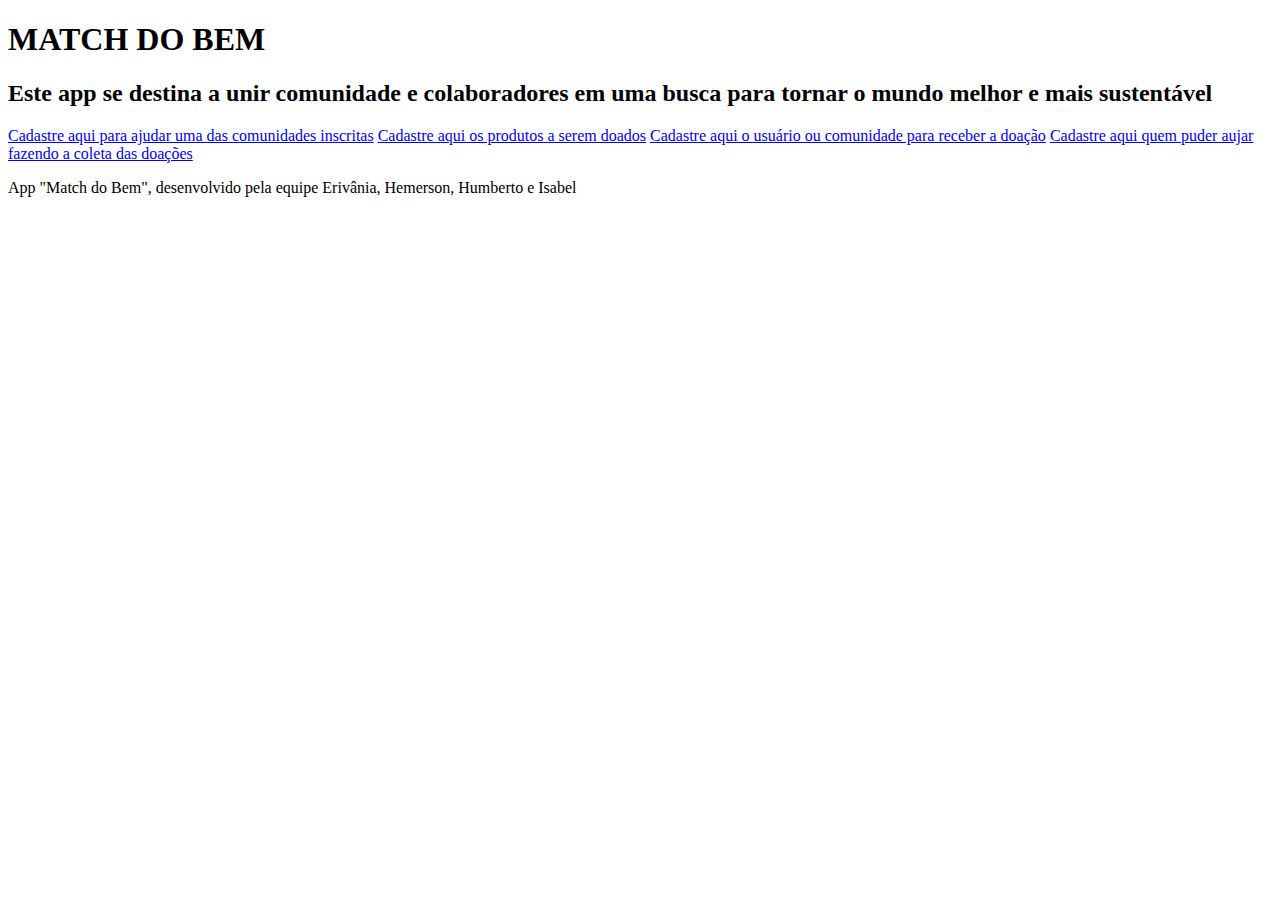
==== index.html @ 27d5f68c "criação da landing page" ====
<!DOCTYPE html>
<html>
    <head>
        <title>Match do Bem</title>
        <meta charset="UTF-8">
        <META name="viewport" content="width=device-width, initial-scale=1">
        <link rel="stylesheet" href="styles.css">
        <link rel="preconnect" href="https://fonts.googleapis.com">
        <link rel="preconnect" href="https://fonts.gstatic.com" crossorigin>
        <link href="https://fonts.googleapis.com/css2?family=Inter:wght@100..900&display=swap" rel="stylesheet">
    </head>
    <body>
        <section class="principal container">
            <div class="container__caixa">
                <h1 class="container__titulo">MATCH DO BEM</h1>
                <h2>Este app se destina a unir comunidade e colaboradores em uma busca para tornar o mundo melhor e mais sustentável</h2>
                <a href="doadores.html" class="container__botao">Cadastre aqui para ajudar uma das comunidades inscritas</a>
                <a href="produtos.html" class="container__botao botao_secundario">Cadastre aqui os produtos a serem doados</a>
                <a href="comunidade.html" class="container__botao botao_terciario">Cadastre aqui o usuário ou comunidade para receber a doação</a>
                <a href="coleta.html" class="container__botao botao_quaternario">Cadastre aqui quem puder aujar fazendo a coleta das doações</a>
            </div>
        </section>

        <footer class="rodape">
            <p class="">App "Match do Bem", desenvolvido pela equipe Erivânia, Hemerson, Humberto e Isabel</p>
        </footer>
        
    </body>
</html>
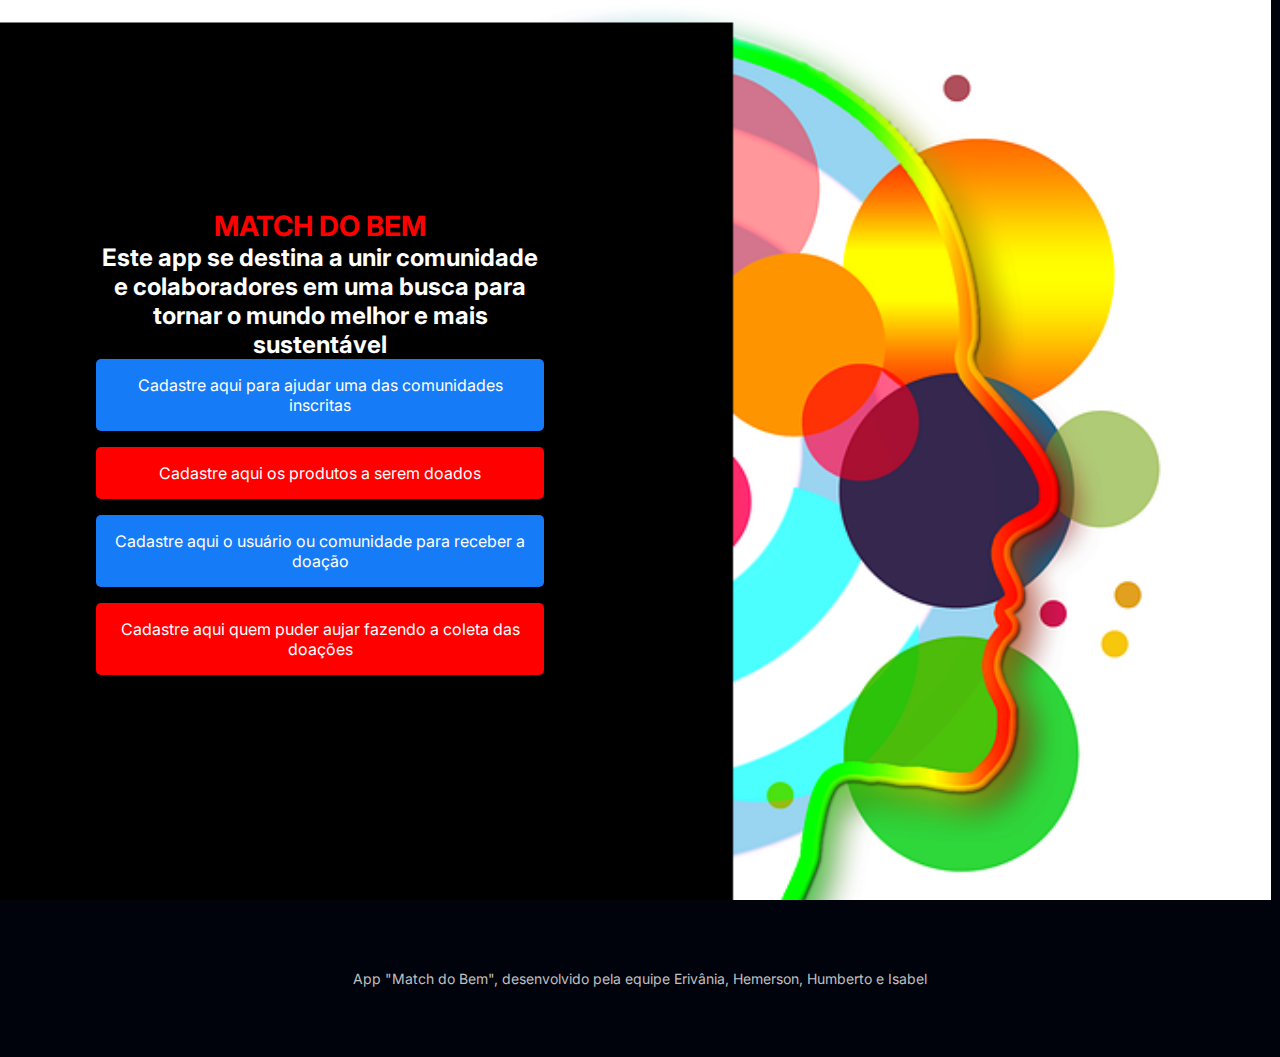
==== commit fb64afcc: "vinculação de link a página criada" ====
--- a/index.html
+++ b/index.html
@@ -15,7 +15,7 @@
                 <h1 class="container__titulo">MATCH DO BEM</h1>
                 <h2>Este app se destina a unir comunidade e colaboradores em uma busca para tornar o mundo melhor e mais sustentável</h2>
                 <a href="doadores.html" class="container__botao">Cadastre aqui para ajudar uma das comunidades inscritas</a>
-                <a href="produtos.html" class="container__botao botao_secundario">Cadastre aqui os produtos a serem doados</a>
+                <a href=produtos.html" class="container__botao botao_secundario">Cadastre aqui os produtos a serem doados</a>
                 <a href="comunidade.html" class="container__botao botao_terciario">Cadastre aqui o usuário ou comunidade para receber a doação</a>
                 <a href="coleta.html" class="container__botao botao_quaternario">Cadastre aqui quem puder aujar fazendo a coleta das doações</a>
             </div>
--- a/styles.css
+++ b/styles.css
@@ -0,0 +1,79 @@
+:root {
+    --branco-principal: #FFFFFF;
+    --cinza-secundario: #C0C0C0;
+    --botao-azul: #167BF7;
+    --cor-de-fundo: #00030C;
+    --botao-vermelho: #FF0000;
+    --fonte-principal: "Inter";
+
+ }
+ body {
+    background-color: var(--cor-de-fundo);
+    color: var(--branco-principal);
+    font-family: var(--fonte-principal);
+    font-size:16px;
+    font-weight:400;
+ }
+ * {
+    margin: 0;
+    padding: 0;
+ }
+
+ .principal {
+    background-image: url("backgraound.png");
+    background-repeat: no-repeat;
+    background-size: contain;
+    align-items: center;
+    text-align: center;
+
+ }
+
+ .container {
+    height: 100vh;
+    display: grid;
+    grid-template-columns: 50% 50%;
+}
+
+ .container__botao{
+    background-color: var(--botao-azul);
+    border-radius: 5px;
+    padding: 1em;
+    color: var(--branco-principal);
+    display:block;
+    text-decoration: none;
+    margin-bottom: 1em;
+ }
+ .botao_secundario {
+    background-color: var(--botao-vermelho);
+ }
+
+  .botao_terciario {
+   background-color: var(--botao-azul) ;
+ }
+
+.botao_quaternario {
+   background-color: red;
+}
+
+.container__titulo {
+    color: var(--botao-vermelho);
+    font-size:28px;
+    font-weight: 700;
+}
+
+.container__caixa {
+    margin: 0 6em;
+
+}
+.rodape {
+    display: flex;
+    justify-content:center;
+    list-style-type:none;
+    margin-top: 1em 0;
+    color: var(--cinza-secundario);
+    font-size:14px;
+    text-align: center;
+    margin: 5em 3em;
+}
+
+ 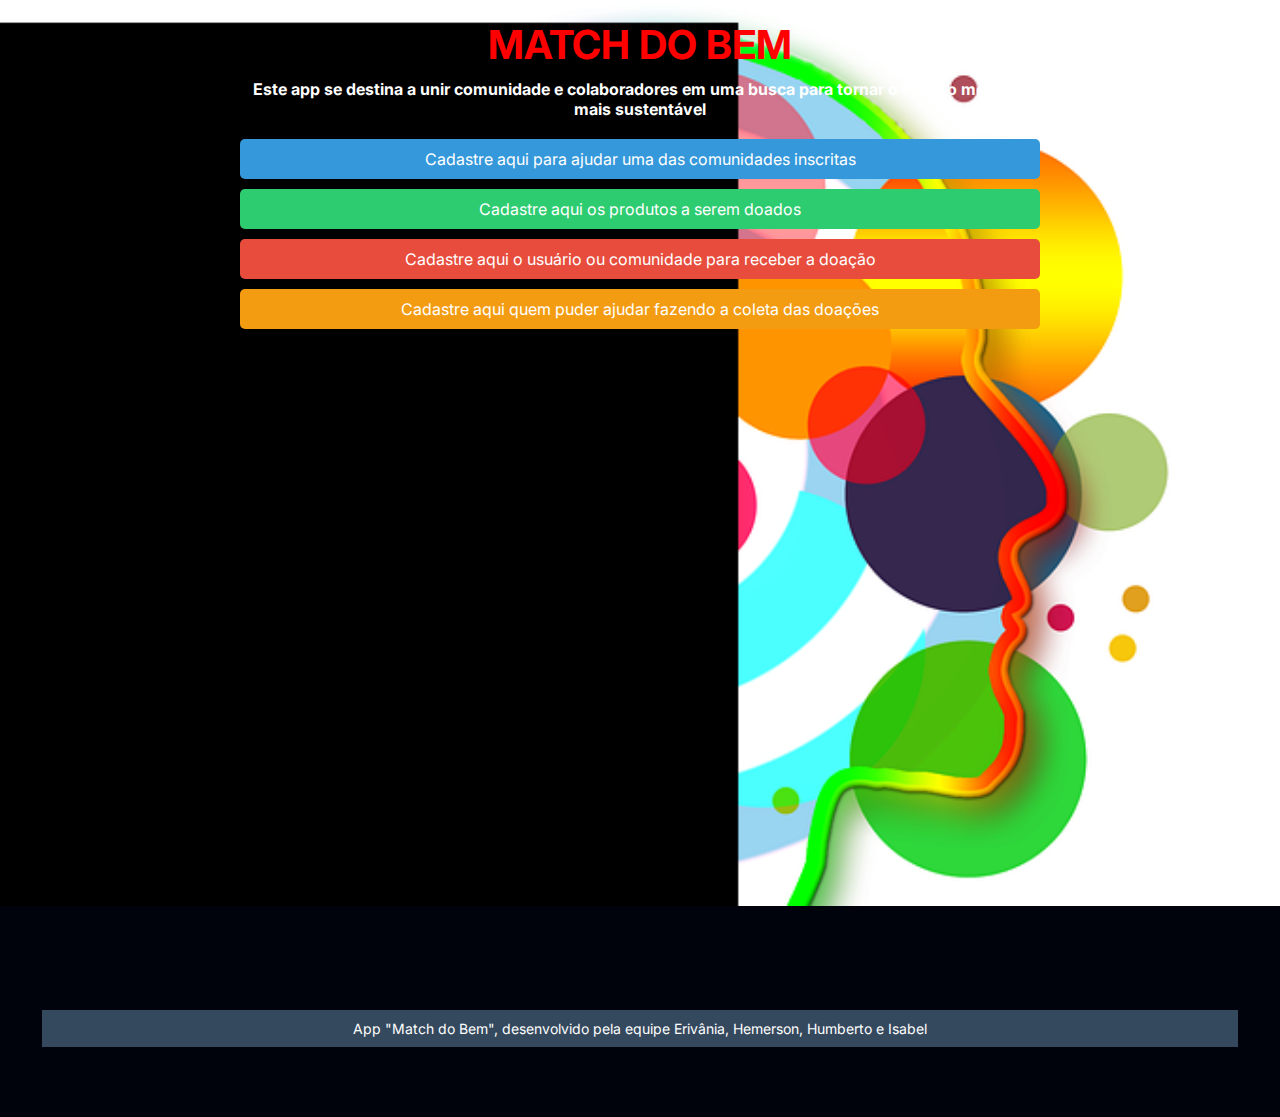
==== commit 64dfaae9: "Tentativa de melhorar a responsividade da página" ====
--- a/index.html
+++ b/index.html
@@ -1,29 +1,93 @@
 <!DOCTYPE html>
 <html>
-    <head>
-        <title>Match do Bem</title>
-        <meta charset="UTF-8">
-        <META name="viewport" content="width=device-width, initial-scale=1">
-        <link rel="stylesheet" href="styles.css">
-        <link rel="preconnect" href="https://fonts.googleapis.com">
-        <link rel="preconnect" href="https://fonts.gstatic.com" crossorigin>
-        <link href="https://fonts.googleapis.com/css2?family=Inter:wght@100..900&display=swap" rel="stylesheet">
-    </head>
-    <body>
-        <section class="principal container">
-            <div class="container__caixa">
-                <h1 class="container__titulo">MATCH DO BEM</h1>
-                <h2>Este app se destina a unir comunidade e colaboradores em uma busca para tornar o mundo melhor e mais sustentável</h2>
-                <a href="doadores.html" class="container__botao">Cadastre aqui para ajudar uma das comunidades inscritas</a>
-                <a href=produtos.html" class="container__botao botao_secundario">Cadastre aqui os produtos a serem doados</a>
-                <a href="comunidade.html" class="container__botao botao_terciario">Cadastre aqui o usuário ou comunidade para receber a doação</a>
-                <a href="coleta.html" class="container__botao botao_quaternario">Cadastre aqui quem puder aujar fazendo a coleta das doações</a>
-            </div>
-        </section>
+<head>
+    <title>Match do Bem</title>
+    <meta charset="UTF-8">
+    <meta name="viewport" content="width=device-width, initial-scale=1">
+    <link rel="stylesheet" href="styles.css">
+    <link rel="preconnect" href="https://fonts.googleapis.com">
+    <link rel="preconnect" href="https://fonts.gstatic.com" crossorigin>
+    <link href="https://fonts.googleapis.com/css2?family=Inter:wght@100..900&display=swap" rel="stylesheet">
+    <style>
+        body {
+            font-family: 'Inter', sans-serif;
+            margin: 0;
+            padding: 0;
+            box-sizing: border-box;
+        }
 
-        <footer class="rodape">
-            <p class="">App "Match do Bem", desenvolvido pela equipe Erivânia, Hemerson, Humberto e Isabel</p>
-        </footer>
-        
-    </body>
-</html>
+        .container {
+            display: flex;
+            flex-direction: column;
+            align-items: center;
+            text-align: center;
+            padding: 20px;
+        }
+
+        .container__caixa {
+            max-width: 800px;
+            width: 100%;
+        }
+
+        .container__titulo {
+            font-size: 2.5em;
+            margin-bottom: 10px;
+        }
+
+        h2 {
+            font-size: 1em;
+            margin-bottom: 20px;
+        }
+
+        .container__botao {
+            display: block;
+            margin-bottom: 10px;
+            padding: 10px;
+            text-decoration: none;
+            color: #fff;
+            background-color: #3498db;
+            border-radius: 5px;
+            transition: background-color 0.3s;
+        }
+
+        .botao_secundario {
+            background-color: #2ecc71;
+        }
+
+        .botao_terciario {
+            background-color: #e74c3c;
+        }
+
+        .botao_quaternario {
+            background-color: #f39c12;
+        }
+
+        .container__botao:hover {
+            background-color: #2980b9;
+        }
+
+        .rodape {
+            text-align: center;
+            padding: 10px;
+            background-color: #34495e;
+            color: #fff;
+        }
+    </style>
+</head>
+<body>
+    <section class="principal container">
+        <div class="container__caixa">
+            <h1 class="container__titulo">MATCH DO BEM</h1>
+            <h2>Este app se destina a unir comunidade e colaboradores em uma busca para tornar o mundo melhor e mais sustentável</h2>
+            <a href="doadores.html" class="container__botao">Cadastre aqui para ajudar uma das comunidades inscritas</a>
+            <a href="produtos.html" class="container__botao botao_secundario">Cadastre aqui os produtos a serem doados</a>
+            <a href="comunidade.html" class="container__botao botao_terciario">Cadastre aqui o usuário ou comunidade para receber a doação</a>
+            <a href="coleta.html" class="container__botao botao_quaternario">Cadastre aqui quem puder ajudar fazendo a coleta das doações</a>
+        </div>
+    </section>
+
+    <footer class="rodape">
+        <p class="">App "Match do Bem", desenvolvido pela equipe Erivânia, Hemerson, Humberto e Isabel</p>
+    </footer>
+</body>
+</html>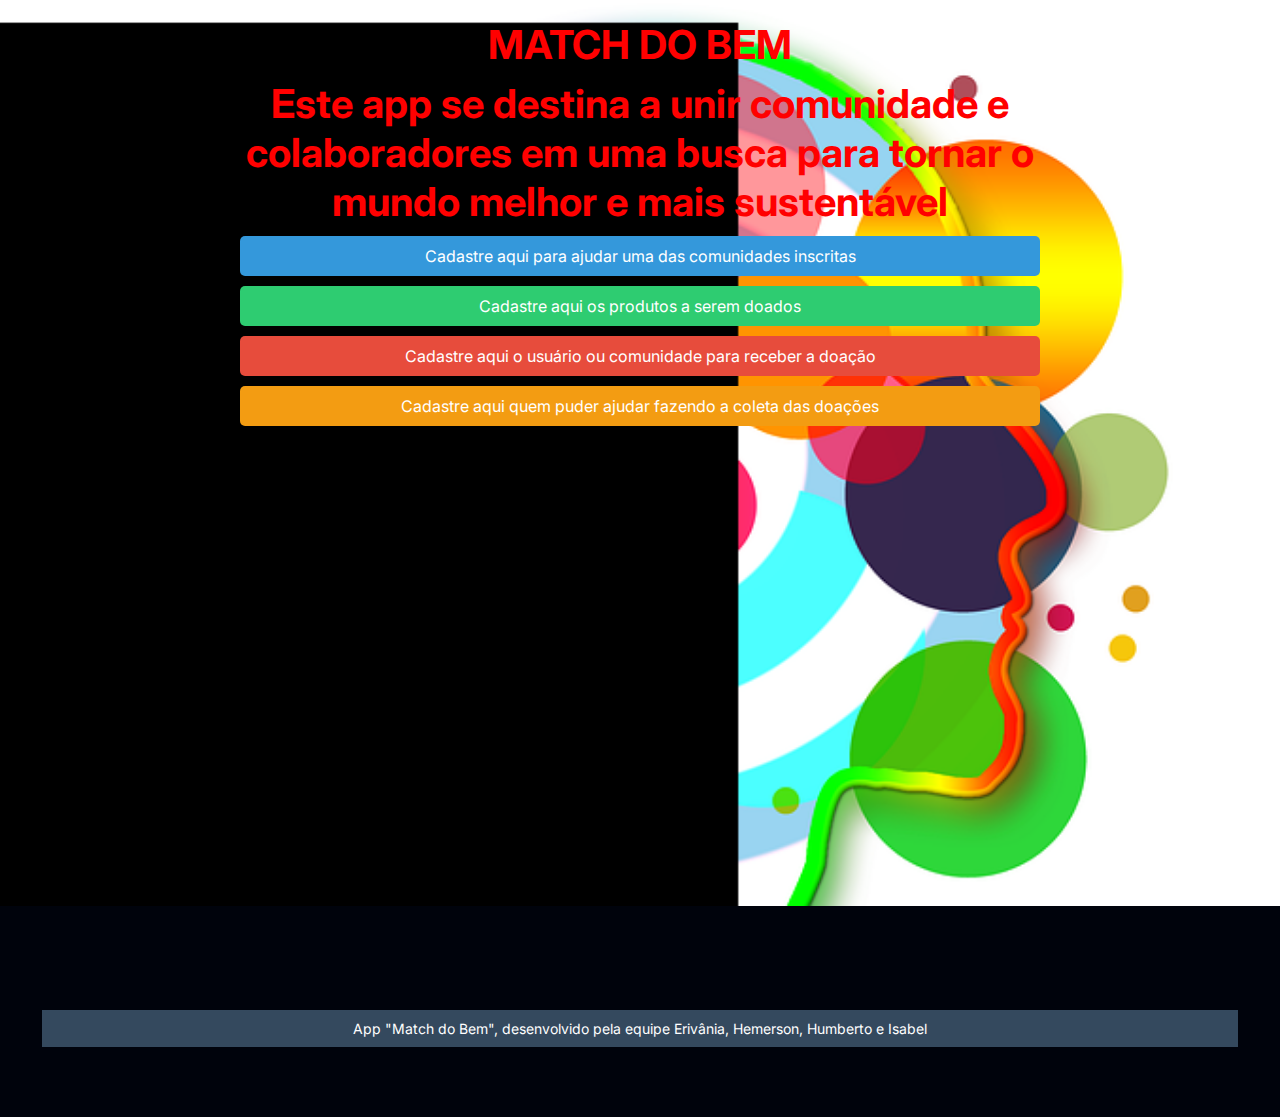
==== commit 13c49dfc: "corrigir cor do texto" ====
--- a/index.html
+++ b/index.html
@@ -78,7 +78,7 @@
     <section class="principal container">
         <div class="container__caixa">
             <h1 class="container__titulo">MATCH DO BEM</h1>
-            <h2>Este app se destina a unir comunidade e colaboradores em uma busca para tornar o mundo melhor e mais sustentável</h2>
+            <h2 class="container__titulo">Este app se destina a unir comunidade e colaboradores em uma busca para tornar o mundo melhor e mais sustentável</h2>
             <a href="doadores.html" class="container__botao">Cadastre aqui para ajudar uma das comunidades inscritas</a>
             <a href="produtos.html" class="container__botao botao_secundario">Cadastre aqui os produtos a serem doados</a>
             <a href="comunidade.html" class="container__botao botao_terciario">Cadastre aqui o usuário ou comunidade para receber a doação</a>
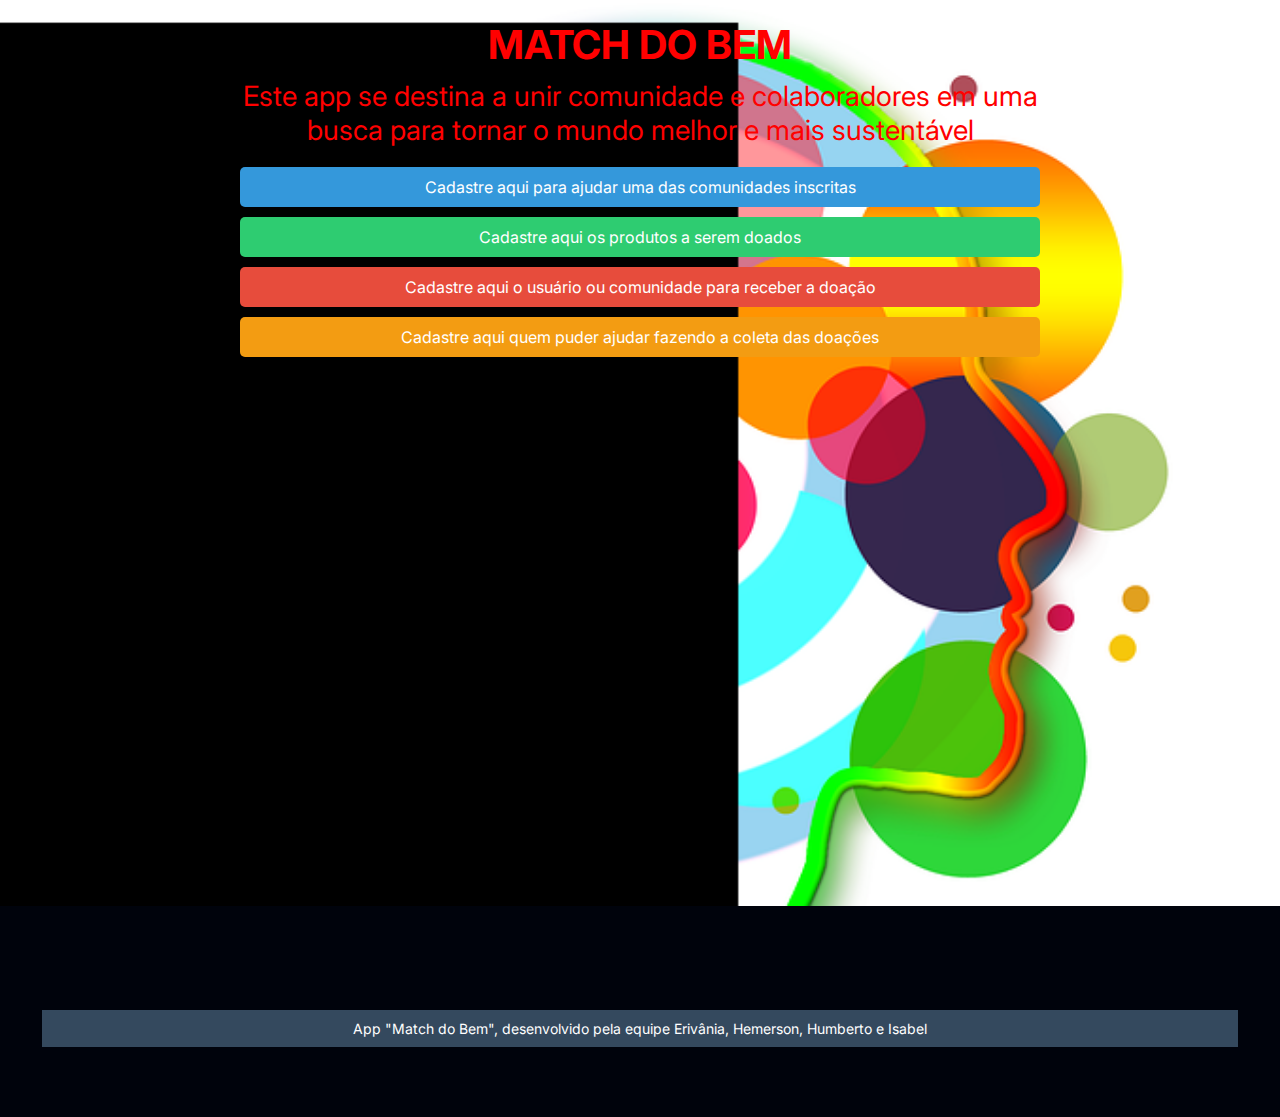
==== commit 87ca61c1: "ajustar texto do app" ====
--- a/index.html
+++ b/index.html
@@ -78,7 +78,7 @@
     <section class="principal container">
         <div class="container__caixa">
             <h1 class="container__titulo">MATCH DO BEM</h1>
-            <h2 class="container__titulo">Este app se destina a unir comunidade e colaboradores em uma busca para tornar o mundo melhor e mais sustentável</h2>
+            <h2 class="container__texto">Este app se destina a unir comunidade e colaboradores em uma busca para tornar o mundo melhor e mais sustentável</h2>
             <a href="doadores.html" class="container__botao">Cadastre aqui para ajudar uma das comunidades inscritas</a>
             <a href="produtos.html" class="container__botao botao_secundario">Cadastre aqui os produtos a serem doados</a>
             <a href="comunidade.html" class="container__botao botao_terciario">Cadastre aqui o usuário ou comunidade para receber a doação</a>
--- a/styles.css
+++ b/styles.css
@@ -61,6 +61,11 @@
     font-weight: 700;
 }
 
+.container__texto {
+   color: var(--botao-vermelho);
+   font-size:28px;
+   font-weight: 400;
+}
 .container__caixa {
     margin: 0 6em;
 
